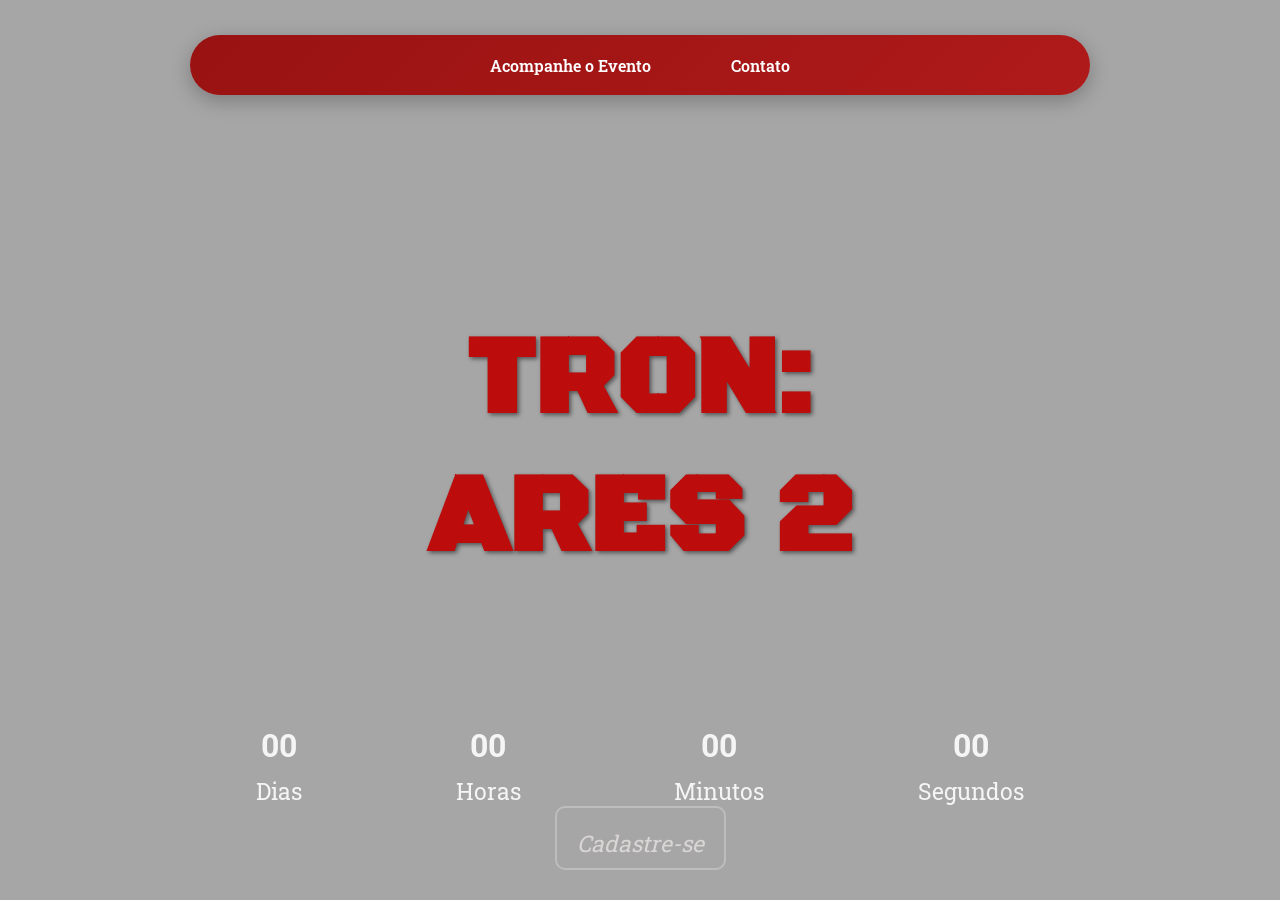
==== index.html @ aaf6fa23 "Add files via upload" ====
<!DOCTYPE html>
<html lang="pt-br">
<head>
    <meta charset="UTF-8">
    <meta name="viewport" content="width=device-width, initial-scale=1.0">
    <title>Contador</title>
    <link rel="stylesheet" href="style.css">
    <script src="script.js" defer></script>

</head>
<body>

    
    <div class="container">
        <ul class="nav">
          <li class="nav-item">
            <a class="nav-link" href="#">Acompanhe o Evento</a>
          </li>
          <li class="nav-item">
            <a class="nav-link" href="#">Contato</a>
          </li>
        </ul>

        <div class="title">
            <h1>TRON: ARES 2</h1>
        </div>

        <div class="countdown">

            <div>
                <h1 id="dias"></h1>
                <p>Dias</p>
            </div>

            <div>
                <h1 id="horas"></h1>
                <p>Horas</p>
            </div>

            <div>
                <h1 id="minutos"></h1>
                <p>Minutos</p>
            </div>

            <div>
                <h1 id="segundos"></h1>
                <p>Segundos</p>
            </div>

        </div>

        <div class="button" id="btnCadastar">
            <p>Cadastre-se</p>
        </div>

    </div>
<!-- Um design moderno, criativo e alinhado ao tema do evento.

Banner principal com chamada de impacto para despertar o interesse dos visitantes.

Contador regressivo (cronômetro) para a data do evento (09/10/2026 às 12h00).

Exibição intuitiva e visualmente atrativa dos dias, horas, minutos e segundos restantes.

Elementos visuais que transmitam expectativa e urgência para participação no evento.

Layout totalmente responsivo para desktop, tablet e dispositivos móveis.

Botões de navegação para as demais páginas do site. -->




</body>
</html>
---- style.css ----
@import url('https://fonts.googleapis.com/css2?family=Roboto+Slab:wght@100..900&display=swap');

@import url('https://fonts.googleapis.com/css2?family=Black+Ops+One&family=Roboto+Slab:wght@100..900&display=swap');

*{
    margin: 0;
    padding: 0;
    box-sizing: border-box;
}

body {
    background-image: url("https://rollingstone.com.br/wp-content/uploads/2025/04/tron-ares-ganha-primeiro-trailer-e-confirma-data-de-estreia-assista_2e091103344.jpg");
    z-index: -1;
    background-size: cover;
    background-position: center;
    background-repeat: no-repeat;
    background-attachment: fixed;
    color: whitesmoke;
    min-height: 100vh;
    font-family: "Roboto Slab", serif;
}

.container {
    display: flex;
    flex-direction: column;
    width: 100vw;
    min-height: 100vh;
    padding: 30px;
    align-items: center;
    justify-content: space-evenly;
    text-align: center;
    background: rgba(0, 0, 0, 0.35);
}

h3{
    font-size: 20px;
}

.title {
    font-size: calc(17px + 3vw);
    color: rgb(189, 12, 12);
    text-shadow: 2px 2px 4px rgba(0, 0, 0, 0.5);
    font-family: "Black Ops One", system-ui;
    margin: 0;
    position: absolute;
    top: 50%;
    left: 50%;
    transform: translate(-50%, -50%);
}

p {
    font-size: calc(10px + 1vw);
    margin-top: 10px;
}

.countdown {
    display: flex;
    width: 60vw;
    justify-content: space-between;
    flex-wrap: wrap;
    gap: 20px;
}

.button {
    color: rgb(218, 214, 214);
    font-style: italic;
    padding: 10px 20px;
    cursor: pointer;
    border: solid 2px rgb(189, 189, 189);
    border-radius: 10px;
    transition: 0.3s;
}

.button:hover {
    border: solid 2px rgb(184, 56, 56);
    color: brown;
    background-color: rgba(255, 255, 255, 0.1);
}

.nav {
    background: linear-gradient(135deg, #991212, #af1a1a);
    border-radius: 50px;
    width: 90vw;
    max-width: 900px;
    height: 60px;
    margin: 5px 20px auto;
    padding: 0 30px;
    display: flex;
    align-items: center;
    justify-content: center;
    gap: 40px;
    list-style: none;
    box-shadow: 0 6px 20px rgba(0, 0, 0, 0.25);
    transition: 0.3s ease;
}

.nav:hover {
    box-shadow: 0 8px 25px rgba(0, 0, 0, 0.35);
    transform: translateY(-2px);
}

.nav-item {
    list-style: none;
}

.nav-link {
    color: white;
    text-decoration: none;
    font-size: 16px;
    font-weight: 600;
    padding: 10px 20px;
    border-radius: 30px;
    transition: all 0.3s ease;
}

.nav-link:hover {
    background-color: rgba(119, 7, 7, 0.267);
    color: #bb1004;
    transform: scale(1.05);
}
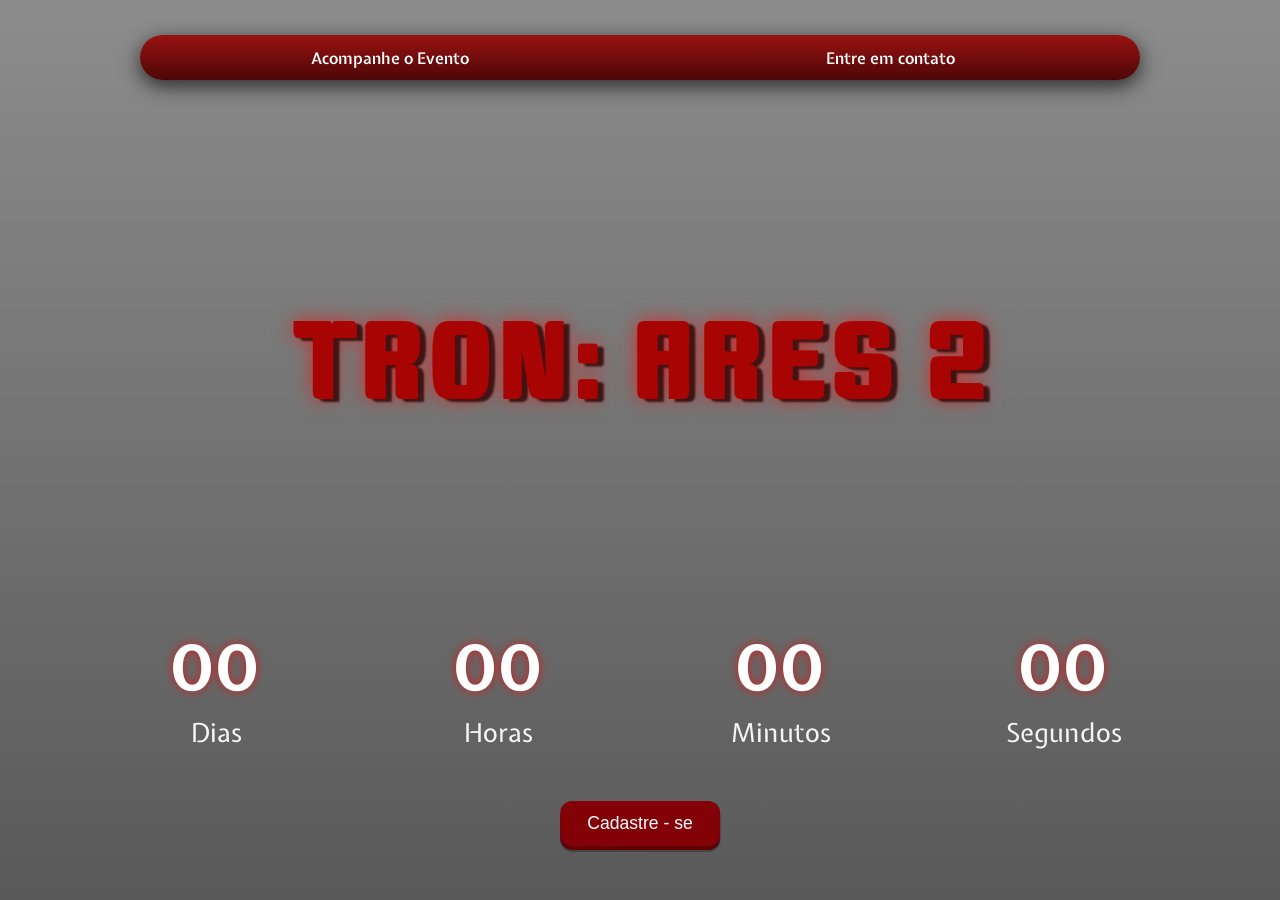
==== commit 11ac3f25: "Atualização css e pag datalhes" ====
--- a/index.html
+++ b/index.html
@@ -12,47 +12,54 @@
 
     
     <div class="container">
-        <ul class="nav">
-          <li class="nav-item">
-            <a class="nav-link" href="#">Acompanhe o Evento</a>
-          </li>
-          <li class="nav-item">
-            <a class="nav-link" href="#">Contato</a>
-          </li>
-        </ul>
+        <section>
+            <div class="navContainer">
+                <ul class="nav">
+                  <li class="nav-item">
+                    <a class="nav-link" href="evento.html">Acompanhe o Evento</a>
+                  </li>
+                  <li class="nav-item">
+                    <a class="nav-link" href="#">Entre em contato</a>
+                  </li>
+                </ul>
+            </div>
 
         <div class="title">
             <h1>TRON: ARES 2</h1>
         </div>
-
-        <div class="countdown">
-
+    </section>
+        
+        <div class="contador">
+            
             <div>
                 <h1 id="dias"></h1>
                 <p>Dias</p>
             </div>
-
+            
             <div>
                 <h1 id="horas"></h1>
                 <p>Horas</p>
             </div>
-
+            
             <div>
                 <h1 id="minutos"></h1>
                 <p>Minutos</p>
             </div>
-
+            
             <div>
                 <h1 id="segundos"></h1>
                 <p>Segundos</p>
             </div>
-
+            
         </div>
-
-        <div class="button" id="btnCadastar">
-            <p>Cadastre-se</p>
-        </div>
-
+        
+        <button>
+            <span class="shadow"></span>
+            <span class="edge"></span>
+            <span class="front text"> Cadastre - se
+            </span>
+        </button>
+        
     </div>
 <!-- Um design moderno, criativo e alinhado ao tema do evento.
 
--- a/style.css
+++ b/style.css
@@ -1,6 +1,8 @@
 @import url('https://fonts.googleapis.com/css2?family=Roboto+Slab:wght@100..900&display=swap');
 
-@import url('https://fonts.googleapis.com/css2?family=Black+Ops+One&family=Roboto+Slab:wght@100..900&display=swap');
+@import url('https://fonts.googleapis.com/css2?family=Keania+One&display=swap');
+
+@import url('https://fonts.googleapis.com/css2?family=Expletus+Sans:ital,wght@0,400..700;1,400..700&family=Keania+One&display=swap');
 
 *{
     margin: 0;
@@ -9,43 +11,123 @@
 }
 
 body {
-    background-image: url("https://rollingstone.com.br/wp-content/uploads/2025/04/tron-ares-ganha-primeiro-trailer-e-confirma-data-de-estreia-assista_2e091103344.jpg");
-    z-index: -1;
-    background-size: cover;
-    background-position: center;
-    background-repeat: no-repeat;
-    background-attachment: fixed;
     color: whitesmoke;
     min-height: 100vh;
-    font-family: "Roboto Slab", serif;
-}
-
-.container {
+    font-family: "Expletus Sans", sans-serif;
+}
+
+section {
+    width: 100%;
+    height: 100vh;
+    padding: 30px;
+    position: relative;
     display: flex;
     flex-direction: column;
-    width: 100vw;
+    background: transparent;
+}
+
+.container {
+    width: 100%;
     min-height: 100vh;
-    padding: 30px;
+    display: flex;
+    flex-direction: column;
     align-items: center;
-    justify-content: space-evenly;
     text-align: center;
-    background: rgba(0, 0, 0, 0.35);
-}
+    background:
+    linear-gradient(
+        rgba(0, 0, 0, 0.45),
+        rgba(0, 0, 0, 0.65)
+        ),
+        url("https://images.hdqwalls.com/wallpapers/disney-tron-ares-2025-x3.jpg");
+        background-size: cover;
+        background-position: center;
+        background-repeat: no-repeat;
+    }
+
+    .navContainer {
+        display: flex;
+        justify-content: center;
+    }
+    
+    .nav {
+        background: linear-gradient(180deg, #991212, #4d0707);
+        border-radius: 50px;
+        width: 100vw;
+        max-width: 1000px;
+        height: 45px;
+        margin: 5px 20px auto;
+        padding: 0;
+        gap: 0px;
+        display: flex;
+        align-items: center;
+        list-style: none;
+        box-shadow: 0 6px 20px rgba(0, 0, 0, 0.699);
+        transition: 0.3s ease;
+        overflow: hidden;
+    }
+    
+    .nav:hover {
+        box-shadow: 0 8px 25px rgba(0, 0, 0, 0.35);
+        transform: translateY(-2px);
+    }
+    
+    .nav-item {
+        list-style: none;
+        height: 100%;
+        flex: 1;
+        transition: flex 0.4s ease;
+        display: flex;
+        align-items: center;
+        justify-content: center;
+        transition: flex 0.4s cubic-bezier(0.25, 1, 0.5, 1);
+    }
+
+    .nav-item:hover {
+        flex: 1.5;
+    }
+    
+    .nav-link {
+        color: white;
+        text-decoration: none;
+        font-size: 16px;
+        font-weight: 600;
+        width: 100%;
+        height: 100%;
+        display: flex;
+        align-items: center;
+        justify-content: center;
+        border-radius: 50px;
+        transition: background-color 0.3s ease, color 0.3s ease;
+        text-align: center;
+    }
+    
+    .nav-link:hover {
+        background-color: rgba(240, 69, 69, 0.37);
+        color: #000000;
+    }
+
 
 h3{
     font-size: 20px;
 }
 
 .title {
-    font-size: calc(17px + 3vw);
-    color: rgb(189, 12, 12);
-    text-shadow: 2px 2px 4px rgba(0, 0, 0, 0.5);
-    font-family: "Black Ops One", system-ui;
-    margin: 0;
-    position: absolute;
-    top: 50%;
+    position: absolute;
+    top: 40%;
     left: 50%;
     transform: translate(-50%, -50%);
+    width: 100%;
+    text-align: center;
+}
+
+.title h1 {
+    font-size: clamp(50px, 8vw, 150px);
+    color: rgb(168, 4, 4);
+    text-shadow:
+        6px 3px 2px rgba(49, 8, 8, 0.85),
+        0 0 20px rgba(255, 0, 0, 0.6);
+    font-family: "Keania One", sans-serif;
+    letter-spacing: 5px;
 }
 
 p {
@@ -53,68 +135,126 @@
     margin-top: 10px;
 }
 
-.countdown {
+.contador {
+    position: absolute;
+    bottom: 120px; 
+    left: 50%;
+    transform: translateX(-50%);
+    width: 90%;
+    max-width: 1100px;
     display: flex;
-    width: 60vw;
     justify-content: space-between;
-    flex-wrap: wrap;
-    gap: 20px;
-}
-
-.button {
-    color: rgb(218, 214, 214);
-    font-style: italic;
-    padding: 10px 20px;
+    align-items: center;
+    gap: 30px;
+    padding-bottom: 30px;
+}
+
+.contador > div {
+    flex: 1;
+}
+
+.contador h1 {
+    font-size: clamp(40px, 5vw, 65px);
+    color: white;
+    text-shadow: 0 0 10px rgba(255, 0, 0, 0.7);
+}
+
+.contador p {
+    font-size: 26px;
+    margin-top: 5px;
+}
+
+button {
+    position: absolute;
+    border: none;
+    bottom: 50px;
+    left: 50%;
+    transform: translateX(-50%);
+    background: transparent;
+    padding: 0;
     cursor: pointer;
-    border: solid 2px rgb(189, 189, 189);
-    border-radius: 10px;
-    transition: 0.3s;
-}
-
-.button:hover {
-    border: solid 2px rgb(184, 56, 56);
-    color: brown;
-    background-color: rgba(255, 255, 255, 0.1);
-}
-
-.nav {
-    background: linear-gradient(135deg, #991212, #af1a1a);
-    border-radius: 50px;
-    width: 90vw;
-    max-width: 900px;
-    height: 60px;
-    margin: 5px 20px auto;
-    padding: 0 30px;
-    display: flex;
-    align-items: center;
-    justify-content: center;
-    gap: 40px;
-    list-style: none;
-    box-shadow: 0 6px 20px rgba(0, 0, 0, 0.25);
-    transition: 0.3s ease;
-}
-
-.nav:hover {
-    box-shadow: 0 8px 25px rgba(0, 0, 0, 0.35);
+    outline-offset: 4px;
+    transition: filter 250ms;
+    user-select: none;
+    touch-action: manipulation;
+}
+   
+   .shadow {
+    position: absolute;
+    top: 0;
+    left: 0;
+    width: 100%;
+    height: 100%;
+    border-radius: 12px;
+    background: hsl(0deg 0% 0% / 0.25);
+    will-change: transform;
+    transform: translateY(2px);
+    transition: transform
+       600ms
+       cubic-bezier(.3, .7, .4, 1);
+   }
+   
+   .edge {
+    position: absolute;
+    top: 0;
+    left: 0;
+    width: 100%;
+    height: 100%;
+    border-radius: 12px;
+    background: linear-gradient(
+       to left,
+       hsl(340deg 100% 16%) 0%,
+       hsl(0, 100%, 19%) 8%,
+       hsl(0, 98%, 20%) 92%,
+       hsl(340deg 100% 16%) 100%
+     );
+   }
+   
+   .front {
+    display: block;
+    position: relative;
+    padding: 12px 27px;
+    border-radius: 12px;
+    font-size: 1.1rem;
+    color: white;
+    background: hsl(357, 97%, 26%);
+    will-change: transform;
+    transform: translateY(-4px);
+    transition: transform
+       600ms
+       cubic-bezier(.3, .7, .4, 1);
+   }
+   
+   button:hover {
+    filter: brightness(110%);
+   }
+   
+   button:hover .front {
+    transform: translateY(-6px);
+    transition: transform
+       250ms
+       cubic-bezier(.3, .7, .4, 1.5);
+   }
+   
+   button:active .front {
     transform: translateY(-2px);
-}
-
-.nav-item {
-    list-style: none;
-}
-
-.nav-link {
-    color: white;
-    text-decoration: none;
-    font-size: 16px;
-    font-weight: 600;
-    padding: 10px 20px;
-    border-radius: 30px;
-    transition: all 0.3s ease;
-}
-
-.nav-link:hover {
-    background-color: rgba(119, 7, 7, 0.267);
-    color: #bb1004;
-    transform: scale(1.05);
-}
+    transition: transform 34ms;
+   }
+   
+   button:hover .shadow {
+    transform: translateY(4px);
+    transition: transform
+       250ms
+       cubic-bezier(.3, .7, .4, 1.5);
+   }
+   
+   button:active .shadow {
+    transform: translateY(1px);
+    transition: transform 34ms;
+   }
+   
+   button:focus:not(:focus-visible) {
+    outline: none;
+   }
+
+
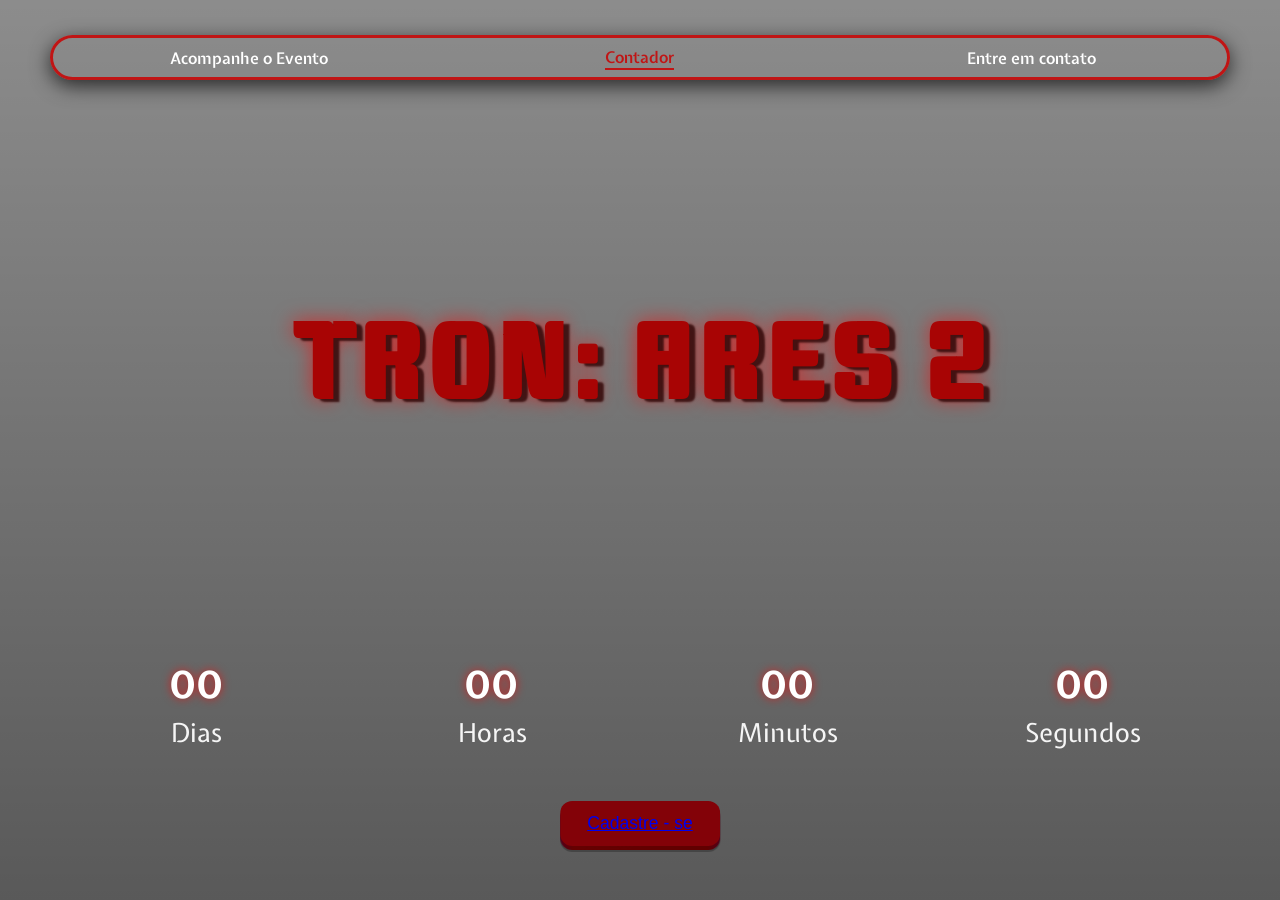
==== commit e2f4899e: "Página de cadastro adicionada Adicionei a página de cadastro com o html e css ja concluidos e termin" ====
--- a/index.html
+++ b/index.html
@@ -18,8 +18,11 @@
                   <li class="nav-item">
                     <a class="nav-link" href="evento.html">Acompanhe o Evento</a>
                   </li>
+                    <li class="nav-item">
+                    <a href="index.html" class="nav-link active"><p class="p">Contador</p></a>
+                </li>
                   <li class="nav-item">
-                    <a class="nav-link" href="#">Entre em contato</a>
+                    <a class="nav-link" href="cadastro.html">Entre em contato</a>
                   </li>
                 </ul>
             </div>
@@ -53,10 +56,10 @@
             
         </div>
         
-        <button>
+        <button >
             <span class="shadow"></span>
             <span class="edge"></span>
-            <span class="front text"> Cadastre - se
+            <span class="front text"> <a href="cadastro.html">Cadastre - se </a>
             </span>
         </button>
         
--- a/style.css
+++ b/style.css
@@ -3,6 +3,10 @@
 @import url('https://fonts.googleapis.com/css2?family=Keania+One&display=swap');
 
 @import url('https://fonts.googleapis.com/css2?family=Expletus+Sans:ital,wght@0,400..700;1,400..700&family=Keania+One&display=swap');
+
+:root {
+    --vermelho: rgb(192, 21, 21);
+}
 
 *{
     margin: 0;
@@ -44,68 +48,80 @@
         background-repeat: no-repeat;
     }
 
-    .navContainer {
-        display: flex;
-        justify-content: center;
-    }
-    
-    .nav {
-        background: linear-gradient(180deg, #991212, #4d0707);
-        border-radius: 50px;
-        width: 100vw;
-        max-width: 1000px;
-        height: 45px;
-        margin: 5px 20px auto;
-        padding: 0;
-        gap: 0px;
-        display: flex;
-        align-items: center;
-        list-style: none;
-        box-shadow: 0 6px 20px rgba(0, 0, 0, 0.699);
-        transition: 0.3s ease;
-        overflow: hidden;
-    }
-    
-    .nav:hover {
-        box-shadow: 0 8px 25px rgba(0, 0, 0, 0.35);
-        transform: translateY(-2px);
-    }
-    
-    .nav-item {
-        list-style: none;
-        height: 100%;
-        flex: 1;
-        transition: flex 0.4s ease;
-        display: flex;
-        align-items: center;
-        justify-content: center;
-        transition: flex 0.4s cubic-bezier(0.25, 1, 0.5, 1);
-    }
-
-    .nav-item:hover {
-        flex: 1.5;
-    }
-    
-    .nav-link {
-        color: white;
-        text-decoration: none;
-        font-size: 16px;
-        font-weight: 600;
-        width: 100%;
-        height: 100%;
-        display: flex;
-        align-items: center;
-        justify-content: center;
-        border-radius: 50px;
-        transition: background-color 0.3s ease, color 0.3s ease;
-        text-align: center;
-    }
-    
-    .nav-link:hover {
-        background-color: rgba(240, 69, 69, 0.37);
-        color: #000000;
-    }
-
+.navContainer {
+    display: flex;
+    justify-content: center;
+    width: 100%;
+    font-family: "Expletus Sans", sans-serif;
+}
+
+.tron img {
+    height: 20px;
+    margin-left: 20px;
+
+}
+    
+.nav {
+    border: solid var(--vermelho);
+    border-radius: 50px;
+    width: 100%; 
+    max-width: 1500px;
+    height: 45px;
+    margin: 5px 20px auto;
+    padding: 0;
+    gap: 0px;
+    display: flex;
+    align-items: center;
+    list-style: none;
+    box-shadow: 0 6px 20px rgba(0, 0, 0, 0.699);
+    transition: 0.3s ease;
+    overflow: hidden;
+}
+    
+.nav:hover {
+    box-shadow: 0 8px 25px rgba(0, 0, 0, 0.35);
+}
+
+.nav-item {
+    list-style: none;
+    height: 100%;
+    flex: 1;
+    display: flex;
+    align-items: center;
+    justify-content: center;
+    transition: flex 0.4s cubic-bezier(0.25, 1, 0.5, 1);
+}
+
+.nav-item:hover {
+    flex: 1.2;
+}
+    
+.nav-link {
+    color: white;
+    text-decoration: none;
+    font-size: 16px;
+    font-weight: 600;
+    width: 100%;
+    height: 100%;
+    display: flex;
+    align-items: center;
+    justify-content: center;
+    border-radius: 50px;
+    transition: background-color 0.3s ease, color 0.3s ease;
+    text-align: center;
+}
+    
+.nav-link:hover {
+    color: var(--vermelho);
+}
+
+.nav-link.active {
+    color: var(--vermelho);
+}
+
+.nav-link.active p {
+    border-bottom: 2px solid;
+}
 
 h3{
     font-size: 20px;
@@ -130,10 +146,6 @@
     letter-spacing: 5px;
 }
 
-p {
-    font-size: calc(10px + 1vw);
-    margin-top: 10px;
-}
 
 .contador {
     position: absolute;
@@ -141,7 +153,7 @@
     left: 50%;
     transform: translateX(-50%);
     width: 90%;
-    max-width: 1100px;
+    max-width: 100%;
     display: flex;
     justify-content: space-between;
     align-items: center;
@@ -154,7 +166,7 @@
 }
 
 .contador h1 {
-    font-size: clamp(40px, 5vw, 65px);
+    font-size: clamp(30px, 3vw, 55px);
     color: white;
     text-shadow: 0 0 10px rgba(255, 0, 0, 0.7);
 }
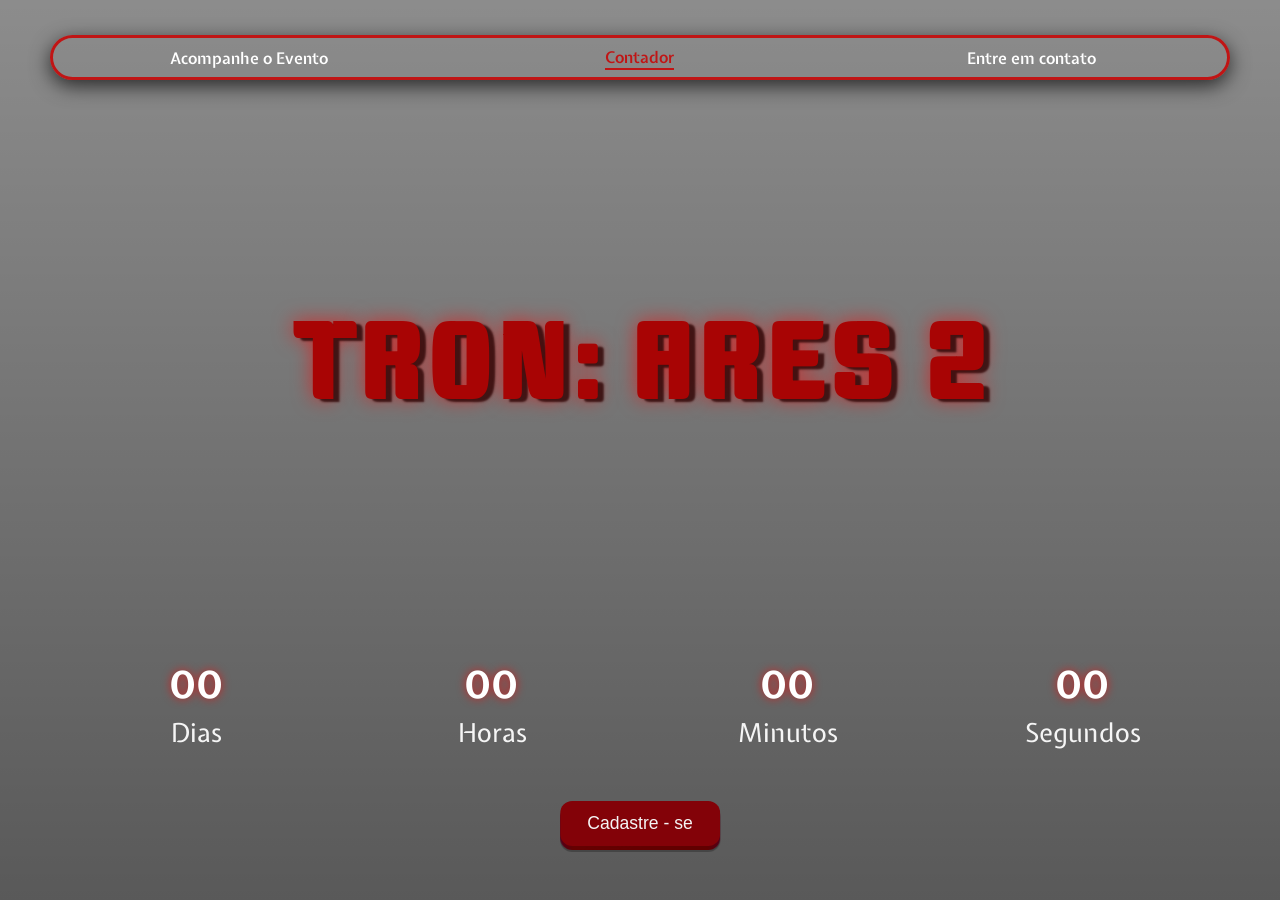
==== commit 530830c4: "Add files via upload" ====
--- a/index.html
+++ b/index.html
@@ -56,7 +56,7 @@
             
         </div>
         
-        <button >
+        <button>
             <span class="shadow"></span>
             <span class="edge"></span>
             <span class="front text"> <a href="cadastro.html">Cadastre - se </a>
--- a/style.css
+++ b/style.css
@@ -174,7 +174,7 @@
 .contador p {
     font-size: 26px;
     margin-top: 5px;
-}
+}  
 
 button {
     position: absolute;
@@ -238,35 +238,38 @@
    }
    
    button:hover {
-    filter: brightness(110%);
-   }
-   
-   button:hover .front {
+       filter: brightness(110%);
+    }
+
+button:hover .front {
     transform: translateY(-6px);
     transition: transform
-       250ms
-       cubic-bezier(.3, .7, .4, 1.5);
-   }
-   
-   button:active .front {
+    250ms
+    cubic-bezier(.3, .7, .4, 1.5);
+}
+
+button:active .front {
     transform: translateY(-2px);
     transition: transform 34ms;
-   }
-   
-   button:hover .shadow {
+}
+
+button:hover .shadow {
     transform: translateY(4px);
     transition: transform
-       250ms
-       cubic-bezier(.3, .7, .4, 1.5);
-   }
-   
-   button:active .shadow {
+    250ms
+    cubic-bezier(.3, .7, .4, 1.5);
+}
+
+button:active .shadow {
     transform: translateY(1px);
     transition: transform 34ms;
-   }
-   
-   button:focus:not(:focus-visible) {
+}
+
+button:focus:not(:focus-visible) {
     outline: none;
-   }
-
-
+}
+
+a {
+    text-decoration: none;
+    color: whitesmoke;
+}
